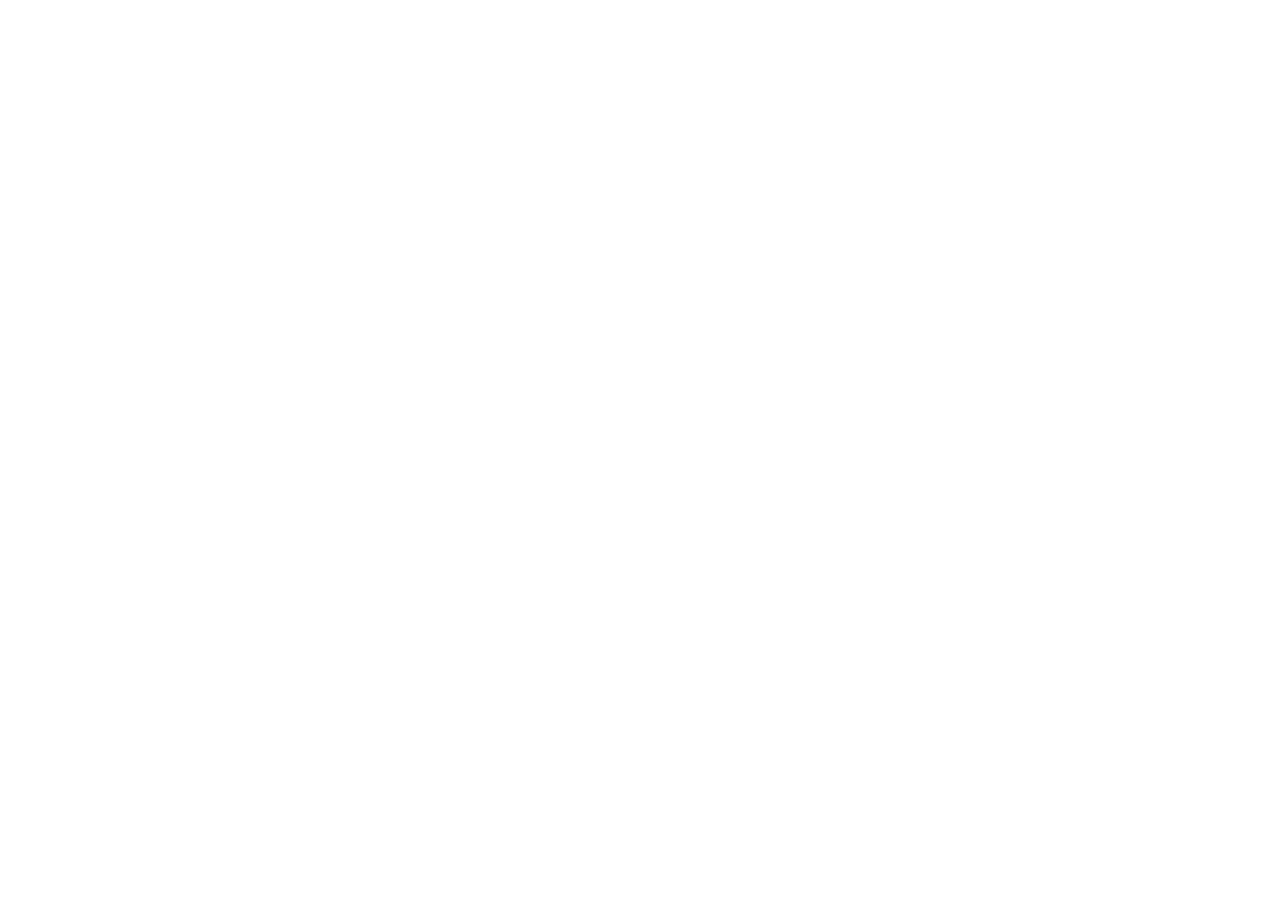
==== index.html @ 122fc6d3 "Project Initialization" ====
<!DOCTYPE html>
<html lang="fr">
<head>
    <meta charset="UTF-8">
    <meta name="viewport" content="width=device-width, initial-scale=1.0">
    <meta http-equiv="X-UA-Compatible" content="ie=edge">
    <link rel="stylesheet" href="./css/styles.css">
    <title>Document</title>
</head>
<body>
    
  

    <!-- JAVASCRIPT -->
    <script src="./js/main.js"></script>
</body>
</html>
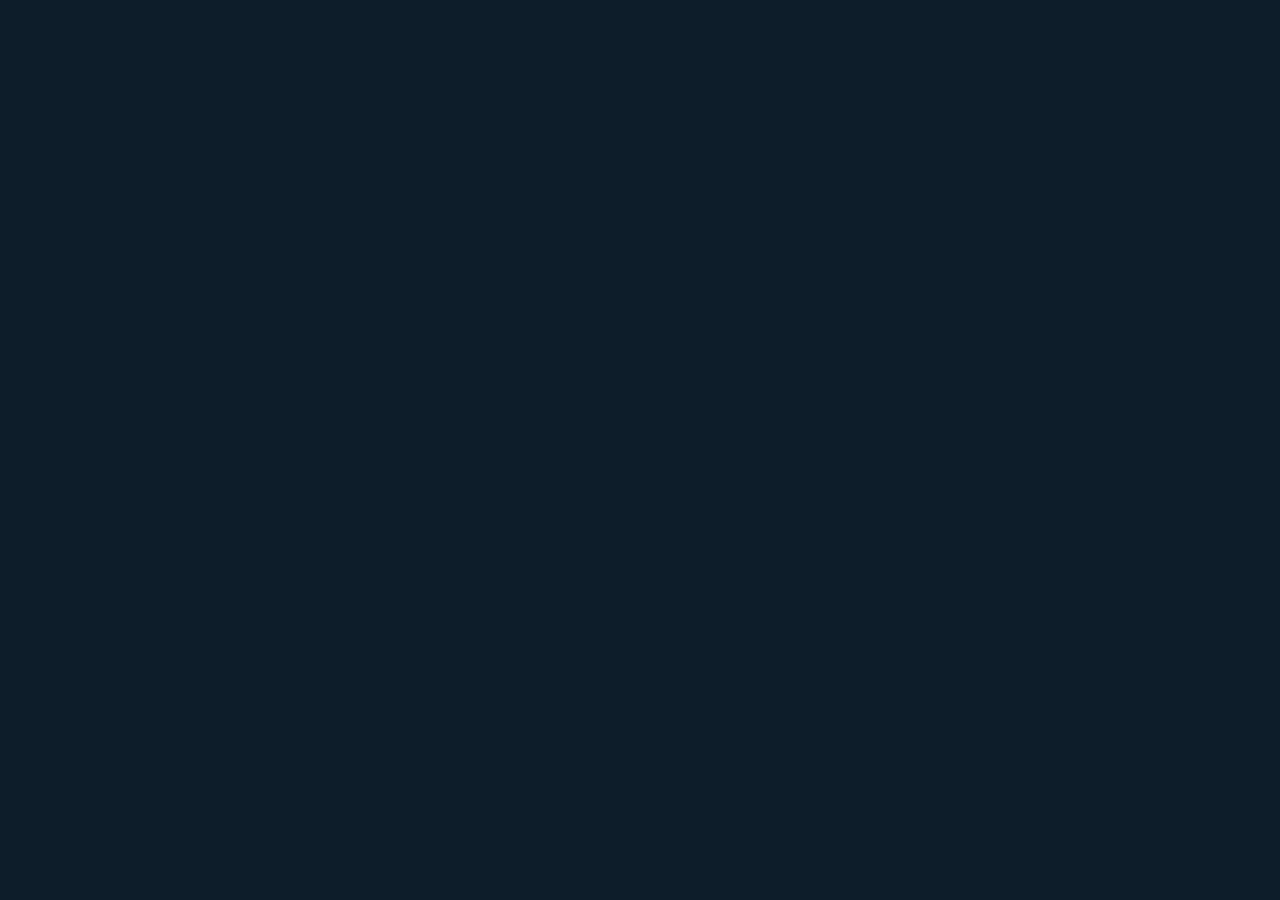
==== commit 089e325c: "Project initialization completed" ====
--- a/index.html
+++ b/index.html
@@ -1,17 +1,34 @@
 <!DOCTYPE html>
 <html lang="fr">
-<head>
-    <meta charset="UTF-8">
-    <meta name="viewport" content="width=device-width, initial-scale=1.0">
-    <meta http-equiv="X-UA-Compatible" content="ie=edge">
-    <link rel="stylesheet" href="./css/styles.css">
-    <title>Document</title>
-</head>
-<body>
-    
-  
+  <head>
+    <meta charset="UTF-8" />
+    <meta name="viewport" content="width=device-width, initial-scale=1.0" />
+    <meta http-equiv="X-UA-Compatible" content="ie=edge" />
 
+    <!-- FAVICON -->
+    <link rel="icon" type="favicon" href="./assets/icons/favicon.ico" />
+
+    <!-- GOOGLE FONTS -->
+    <link rel="preconnect" href="https://fonts.googleapis.com" />
+    <link rel="preconnect" href="https://fonts.gstatic.com" crossorigin />
+    <link
+      href="https://fonts.googleapis.com/css2?family=Orbitron:wght@400..900&display=swap"
+      rel="stylesheet"
+    />
+
+    <link rel="preconnect" href="https://fonts.googleapis.com" />
+    <link rel="preconnect" href="https://fonts.gstatic.com" crossorigin />
+    <link
+      href="https://fonts.googleapis.com/css2?family=Orbitron:wght@400..900&family=Titillium+Web:ital,wght@0,200;0,300;0,400;0,600;0,700;0,900;1,200;1,300;1,400;1,600;1,700&display=swap"
+      rel="stylesheet"
+    />
+    <!-- CSS -->
+    <link rel="stylesheet" href="./css/styles.css" />
+    <title>Laye Yomba IFONO - Développeur Web et Ingenieur Logiciel </title>
+    <meta name="description" content="Portfolio  IFONO DEV Développeur Web et Ingenieur Logiciel">
+  </head>
+  <body>
     <!-- JAVASCRIPT -->
     <script src="./js/main.js"></script>
-</body>
-</html>+  </body>
+</html>
--- a/css/styles.css
+++ b/css/styles.css
@@ -0,0 +1,55 @@
+/* start global */
+:root {
+  --mainBackground: #0d1b2a;
+  --secondaryBackground: #e0e1dd;
+  --textAndBlocks: #415a77;
+  --hoverButtons: #00f6d2;
+}
+
+* {
+  margin: 0;
+  padding: 0;
+  box-sizing: border-box;
+}
+
+html body {
+  background-color: var(--mainBackground);
+  color: var(--textAndBlocks);
+  font-optical-sizing: auto;
+}
+
+h1,
+h2,
+h3,
+h4,
+h5,
+h6 {
+  font-family: "Orbitron", sans-serif;
+  font-weight: 700;
+}
+
+p,
+a, 
+ul,
+strong,
+span,
+li,
+input,
+button,
+textarea,
+div,
+header,
+section,
+footer,
+nav,
+figure,
+figcaption,
+blockquote, 
+cite,
+address
+ {
+    font-family: "Titillium Web", sans-serif;
+    font-weight: 400;
+    font-style: normal;
+}
+/* End global */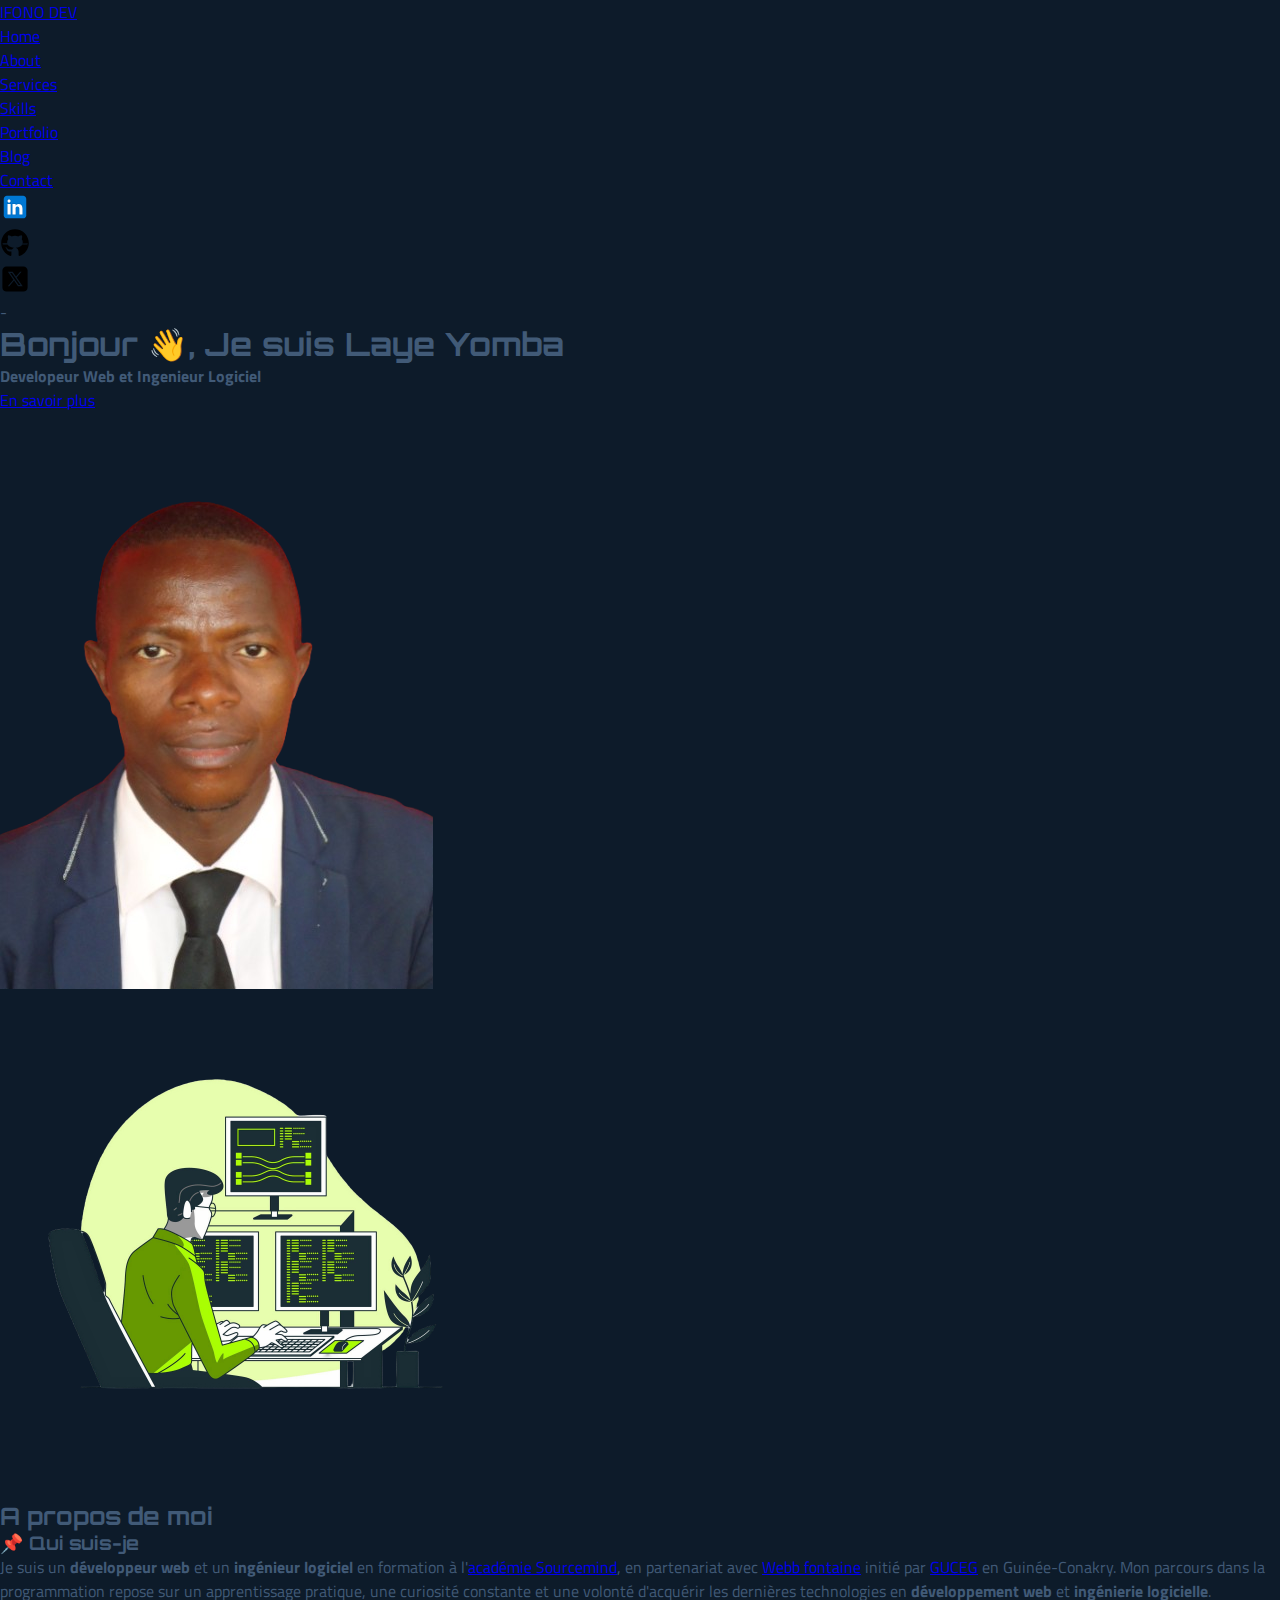
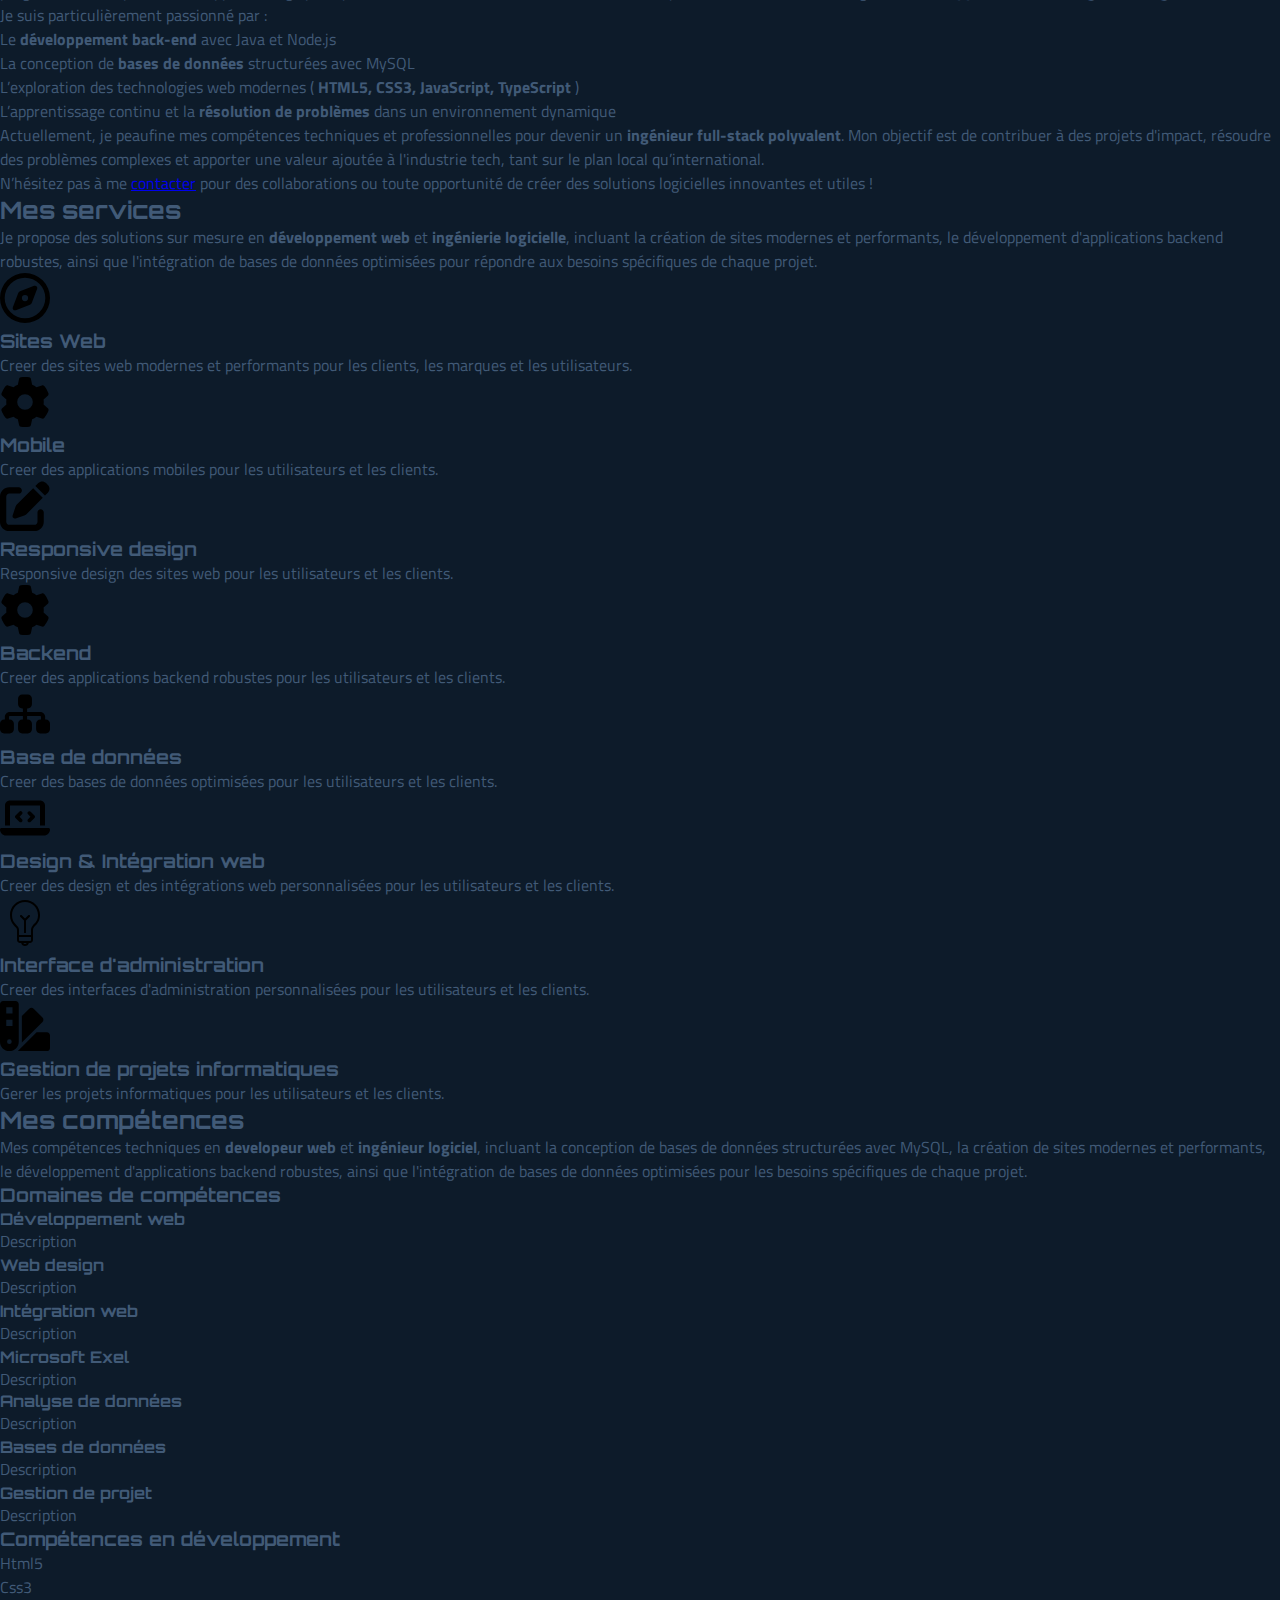
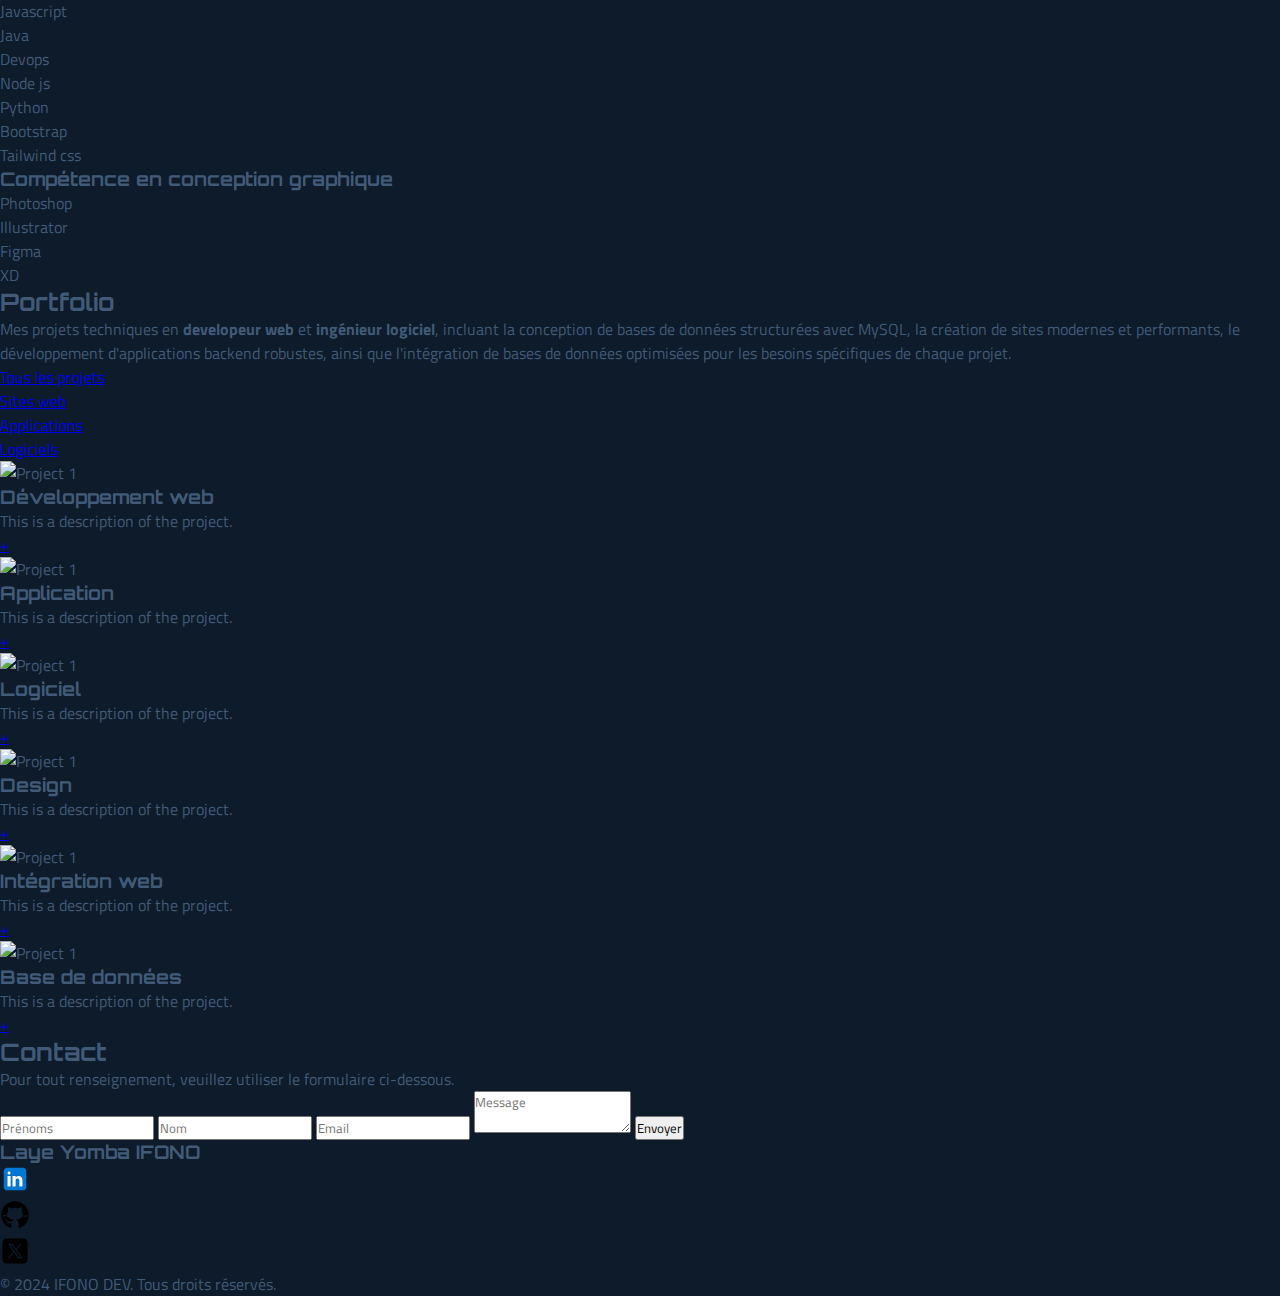
==== commit 52c0e9df: "Structure of the html page" ====
--- a/index.html
+++ b/index.html
@@ -7,7 +7,7 @@
 
     <!-- FAVICON -->
     <link rel="icon" type="favicon" href="./assets/icons/favicon.ico" />
-
+  
     <!-- GOOGLE FONTS -->
     <link rel="preconnect" href="https://fonts.googleapis.com" />
     <link rel="preconnect" href="https://fonts.gstatic.com" crossorigin />
@@ -24,10 +24,676 @@
     />
     <!-- CSS -->
     <link rel="stylesheet" href="./css/styles.css" />
-    <title>Laye Yomba IFONO - Développeur Web et Ingenieur Logiciel </title>
-    <meta name="description" content="Portfolio  IFONO DEV Développeur Web et Ingenieur Logiciel">
+    <title>Laye Yomba IFONO - Développeur Web et Ingenieur Logiciel</title>
+    <meta
+      name="description"
+      content="Portfolio  IFONO DEV Développeur Web et Ingenieur Logiciel"
+    />
   </head>
   <body>
+    <!-- START HEADER -->
+    <header>
+      <div class="container">
+        <div class="logo">
+          <a href="#">IFONO DEV</a>
+        </div>
+        <nav class="navbar">
+          <ul class="menu style-none">
+            <li><a href="#hero">Home</a></li>
+            <li><a href="#about">About</a></li>
+            <li><a href="#services">Services</a></li>
+            <li><a href="#skills">Skills</a></li>
+            <li><a href="#portfolio">Portfolio</a></li>
+            <li><a href="#blog">Blog</a></li>
+            <li><a href="#contact">Contact</a></li>
+          </ul>
+        </nav>
+        <div class="socials">
+          <ul class="menu style-none">
+            <li>
+              <a
+                href="https://www.linkedin.com/in/laye-yomba-ifono-187254173/"
+                target="_blank"
+              >
+                <svg
+                  xmlns="http://www.w3.org/2000/svg"
+                  viewBox="0 0 48 48"
+                  width="30px"
+                  height="30px"
+                >
+                  <path
+                    fill="#0078d4"
+                    d="M42,37c0,2.762-2.238,5-5,5H11c-2.761,0-5-2.238-5-5V11c0-2.762,2.239-5,5-5h26c2.762,0,5,2.238,5,5	V37z"
+                  />
+                  <path
+                    d="M30,37V26.901c0-1.689-0.819-2.698-2.192-2.698c-0.815,0-1.414,0.459-1.779,1.364	c-0.017,0.064-0.041,0.325-0.031,1.114L26,37h-7V18h7v1.061C27.022,18.356,28.275,18,29.738,18c4.547,0,7.261,3.093,7.261,8.274	L37,37H30z M11,37V18h3.457C12.454,18,11,16.528,11,14.499C11,12.472,12.478,11,14.514,11c2.012,0,3.445,1.431,3.486,3.479	C18,16.523,16.521,18,14.485,18H18v19H11z"
+                    opacity=".05"
+                  />
+                  <path
+                    d="M30.5,36.5v-9.599c0-1.973-1.031-3.198-2.692-3.198c-1.295,0-1.935,0.912-2.243,1.677	c-0.082,0.199-0.071,0.989-0.067,1.326L25.5,36.5h-6v-18h6v1.638c0.795-0.823,2.075-1.638,4.238-1.638	c4.233,0,6.761,2.906,6.761,7.774L36.5,36.5H30.5z M11.5,36.5v-18h6v18H11.5z M14.457,17.5c-1.713,0-2.957-1.262-2.957-3.001	c0-1.738,1.268-2.999,3.014-2.999c1.724,0,2.951,1.229,2.986,2.989c0,1.749-1.268,3.011-3.015,3.011H14.457z"
+                    opacity=".07"
+                  />
+                  <path
+                    fill="#fff"
+                    d="M12,19h5v17h-5V19z M14.485,17h-0.028C12.965,17,12,15.888,12,14.499C12,13.08,12.995,12,14.514,12	c1.521,0,2.458,1.08,2.486,2.499C17,15.887,16.035,17,14.485,17z M36,36h-5v-9.099c0-2.198-1.225-3.698-3.192-3.698	c-1.501,0-2.313,1.012-2.707,1.99C24.957,25.543,25,26.511,25,27v9h-5V19h5v2.616C25.721,20.5,26.85,19,29.738,19	c3.578,0,6.261,2.25,6.261,7.274L36,36L36,36z"
+                  />
+                </svg>
+              </a>
+            </li>
+            <li>
+              <a href="https://github.com/LayeYombaIfono" target="_blank">
+                <svg
+                  xmlns="http://www.w3.org/2000/svg"
+                  viewBox="0 0 50 50"
+                  width="30px"
+                  height="30px"
+                >
+                  <path
+                    d="M17.791,46.836C18.502,46.53,19,45.823,19,45v-5.4c0-0.197,0.016-0.402,0.041-0.61C19.027,38.994,19.014,38.997,19,39 c0,0-3,0-3.6,0c-1.5,0-2.8-0.6-3.4-1.8c-0.7-1.3-1-3.5-2.8-4.7C8.9,32.3,9.1,32,9.7,32c0.6,0.1,1.9,0.9,2.7,2c0.9,1.1,1.8,2,3.4,2 c2.487,0,3.82-0.125,4.622-0.555C21.356,34.056,22.649,33,24,33v-0.025c-5.668-0.182-9.289-2.066-10.975-4.975 c-3.665,0.042-6.856,0.405-8.677,0.707c-0.058-0.327-0.108-0.656-0.151-0.987c1.797-0.296,4.843-0.647,8.345-0.714 c-0.112-0.276-0.209-0.559-0.291-0.849c-3.511-0.178-6.541-0.039-8.187,0.097c-0.02-0.332-0.047-0.663-0.051-0.999 c1.649-0.135,4.597-0.27,8.018-0.111c-0.079-0.5-0.13-1.011-0.13-1.543c0-1.7,0.6-3.5,1.7-5c-0.5-1.7-1.2-5.3,0.2-6.6 c2.7,0,4.6,1.3,5.5,2.1C21,13.4,22.9,13,25,13s4,0.4,5.6,1.1c0.9-0.8,2.8-2.1,5.5-2.1c1.5,1.4,0.7,5,0.2,6.6c1.1,1.5,1.7,3.2,1.6,5 c0,0.484-0.045,0.951-0.11,1.409c3.499-0.172,6.527-0.034,8.204,0.102c-0.002,0.337-0.033,0.666-0.051,0.999 c-1.671-0.138-4.775-0.28-8.359-0.089c-0.089,0.336-0.197,0.663-0.325,0.98c3.546,0.046,6.665,0.389,8.548,0.689 c-0.043,0.332-0.093,0.661-0.151,0.987c-1.912-0.306-5.171-0.664-8.879-0.682C35.112,30.873,31.557,32.75,26,32.969V33 c2.6,0,5,3.9,5,6.6V45c0,0.823,0.498,1.53,1.209,1.836C41.37,43.804,48,35.164,48,25C48,12.318,37.683,2,25,2S2,12.318,2,25 C2,35.164,8.63,43.804,17.791,46.836z"
+                  />
+                </svg>
+              </a>
+            </li>
+            <li>
+              <a href="https://twitter.com/IfonoLayeYomba" target="_blank">
+                <svg
+                  xmlns="http://www.w3.org/2000/svg"
+                  viewBox="0 0 50 50"
+                  width="30px"
+                  height="30px"
+                >
+                  <path
+                    d="M 11 4 C 7.134 4 4 7.134 4 11 L 4 39 C 4 42.866 7.134 46 11 46 L 39 46 C 42.866 46 46 42.866 46 39 L 46 11 C 46 7.134 42.866 4 39 4 L 11 4 z M 13.085938 13 L 21.023438 13 L 26.660156 21.009766 L 33.5 13 L 36 13 L 27.789062 22.613281 L 37.914062 37 L 29.978516 37 L 23.4375 27.707031 L 15.5 37 L 13 37 L 22.308594 26.103516 L 13.085938 13 z M 16.914062 15 L 31.021484 35 L 34.085938 35 L 19.978516 15 L 16.914062 15 z"
+                  />
+                </svg>
+              </a>
+            </li>
+          </ul>
+
+          <div class="hamburger">
+            <span class="bar">-</span>
+          </div>
+        </div>
+      </div>
+    </header>
+    <!-- END HEADER -->
+
+    <!-- START MAIN -->
+    <main>
+      <!-- START HERO SECTION -->
+      <section id="hero" class="hero">
+        <div class="container">
+          <div class="grid">
+            <div class="hero-item hero-text">
+              <h1 class="hero-title">Bonjour 👋, Je suis Laye Yomba</h1>
+              <strong>Developeur Web et Ingenieur Logiciel</strong><br />
+              <i data-fa-symbol="truck" class="fa-solid fa-truck fa-fw"></i>
+              <a href="#about" class="hero-btn">En savoir plus</a>
+            </div>
+            <div class="hero-item hero-img">
+              <img
+                src="./assets/images/img-portfolio.png"
+                alt="Picture profile"
+              />
+            </div>
+          </div>
+        </div>
+      </section>
+      <!-- END HERO SECTION -->
+
+      <!-- START ABOUT SECTION -->
+      <section id="about" class="about">
+        <div class="container">
+          <div class="grid">
+            <div class="grid-item">
+              <img
+                src="./assets/images/img-about.png"
+                alt="Image non disponible"
+                width="500"
+                height="500"
+              />
+            </div>
+            <div class="grid-item">
+              <h2 class="about-title">A propos de moi</h2>
+              <h3><strong>📌</strong> Qui suis-je</h3>
+              <p class="about-text">
+                Je suis un <strong>développeur web</strong> et un
+                <strong>ingénieur logiciel</strong> en formation à l'<a
+                  href="#"
+                  target="_blank"
+                  >académie Sourcemind</a
+                >, en partenariat avec
+                <a href="htt" target="_blank">Webb fontaine</a> initié par
+                <a href="https:gui" target="_blank">GUCEG</a> en Guinée-Conakry.
+                Mon parcours dans la programmation repose sur un apprentissage
+                pratique, une curiosité constante et une volonté d'acquérir les
+                dernières technologies en <strong>développement web</strong> et
+                <strong>ingénierie logicielle</strong>.
+              </p>
+              <p>Je suis particulièrement passionné par :</p>
+              <ul class="about-list">
+                <li>
+                  Le <strong>développement back-end</strong> avec Java et
+                  Node.js
+                </li>
+                <li>
+                  La conception de <strong>bases de données</strong> structurées
+                  avec MySQL
+                </li>
+                <li>
+                  L’exploration des technologies web modernes (
+                  <strong>HTML5, CSS3, JavaScript, TypeScript </strong> )
+                </li>
+                <li>
+                  L’apprentissage continu et la
+                  <strong>résolution de problèmes</strong> dans un environnement
+                  dynamique
+                </li>
+              </ul>
+              <p>
+                Actuellement, je peaufine mes compétences techniques et
+                professionnelles pour devenir un <strong>ingénieur full-stack
+                  polyvalent</strong>. Mon objectif est de contribuer à des projets
+                d'impact, résoudre des problèmes complexes et apporter une
+                valeur ajoutée à l'industrie tech, tant sur le plan local
+                qu’international.
+              </p>
+              <p>
+                N’hésitez pas à me <a href="#contact">contacter</a> pour des collaborations ou toute opportunité de créer des solutions logicielles innovantes et utiles !
+              </p>
+            </div>
+          </div>
+        </div>
+      </section>
+      <!-- END ABOUT SECTION -->
+
+      <!-- START SERVICES SECTION -->
+      <section id="services" class="services">
+        <div class="container">
+          <div class="section-header">
+            <h2 class="section-title">Mes services</h2>
+            <p>
+              Je propose des solutions sur mesure en 
+              <strong>développement web</strong> et 
+              <strong>ingénierie logicielle</strong>,
+               incluant la création de sites modernes et performants, 
+               le développement d'applications backend robustes, 
+               ainsi que l'intégration de bases de données optimisées pour 
+               répondre aux besoins spécifiques de chaque projet.
+            </p>
+          </div>
+
+          <div class="grid">
+            <div class="grid-item">
+              <div class="service-card">
+                <div class="service-card-icon">
+                  <img
+                    src="./assets/icons/compass-regular.svg"
+                    alt="Icone de site web"
+                    width="50" height="50" alt="Icone de mobile"/>
+                </div>
+                <div class="service-content">
+                  <h3 class="service-card-title">Sites Web</h3>
+                <p class="service-card-text">
+                  Creer des sites web modernes et performants pour les clients,
+                  les marques et les utilisateurs.
+                </p>
+                </div>
+              </div>
+            </div>
+              <div class="service-card">
+                <div class="service-card-icon">
+                  <img
+                    src="./assets/icons/gear-solid.svg"
+                    alt="Icone de mobile"
+                    width="50" height="50"/>
+                </div>
+               <div class="service-content">
+                <h3 class="service-card-title">Mobile</h3>
+                <p class="service-card-text">
+                  Creer des applications mobiles pour les utilisateurs et les
+                  clients.
+                </p>
+               </div>
+              </div>
+
+              <div class="service-card">
+                <div class="service-card-icon">
+                  <img
+                    src="./assets/icons/pen-to-square-solid.svg"
+                    alt="Icone de mobile"
+                    width="50" height="50"
+                  />
+                </div>
+               <div class="service-content">
+                <h3 class="service-card-title">Responsive design</h3>
+                <p class="service-card-text">
+                  Responsive design des sites web pour les utilisateurs et les clients. 
+                </p>
+               </div>
+              </div>
+
+              <div class="service-card">
+                <div class="service-card-icon">
+                  <img
+                    src="./assets/icons/gear-solid.svg"
+                    alt="Icone de backend"
+                    width="50" height="50"
+                  />
+                </div>
+               <div class="service-content">
+                <h3 class="service-card-title">Backend</h3>
+                <p class="service-card-text">
+                  Creer des applications backend robustes pour les utilisateurs
+                  et les clients.
+                </p>
+               </div>
+              </div>
+
+            <div class="grid-item">
+              <div class="service-card">
+                <div class="service-card-icon">
+                  <img
+                    src="./assets/icons/sitemap-solid.svg"
+                    alt="Icone de base de données"
+                    width="50" height="50"
+                  />
+                </div>
+                <div class="service-content">
+                  <h3 class="service-card-title">Base de données</h3>
+                  <p class="service-card-text">
+                  Creer des bases de données optimisées pour les utilisateurs
+                  et les clients.
+                </p>
+                </div>
+              </div>
+
+              <div class="service-card">
+                <div class="service-card-icon">
+                  <img
+                    src="./assets/icons/laptop-code-solid.svg"
+                    alt="Icone de consulting"
+                    width="50" height="50"
+                  />
+                </div>
+                <div class="section-content">
+                  <h3 class="service-card-title">Design & Intégration web</h3>
+                <p class="service-card-text">
+                  Creer des design et des intégrations web personnalisées pour
+                  les utilisateurs et les clients.
+                </p>
+                </div>
+              </div>
+
+              <div class="service-card">
+                <div class="service-card-icon">
+                  <img
+                    src="./assets/icons/icons8-idea.svg"
+                    alt="Icone de consulting"
+                    width="50" height="50"
+                  />
+                </div>
+                <div class="section-content">
+                  <h3 class="service-card-title">Interface d'administration</h3>
+                <p class="service-card-text">
+                  Creer des interfaces d'administration personnalisées pour
+                  les utilisateurs et les clients.
+                </p>
+                </div>
+              </div>
+
+              <div class="service-card">
+                <div class="service-card-icon">
+                  <img
+                    src="./assets/icons/swatchbook-solid.svg"
+                    alt="Icone de marketing"
+                    width="50" height="50"
+                  />
+                </div>
+               <div class="section-content">
+                <h3 class="service-card-title">Gestion de projets informatiques</h3>
+                <p class="service-card-text">
+                  Gerer les projets informatiques pour les utilisateurs et les clients.
+                </p>
+               </div>
+              </div>
+            </div>
+          </div>
+        </div>
+      </section>
+      <!-- END SERVICES SECTION -->
+
+      <!-- START SKILLS SECTION -->
+      <section id="skills" class="skills">
+        <div class="container">
+          <div class="section-header">
+            <h2 class="section-title">Mes compétences</h2>
+            <p>
+              Mes compétences techniques en 
+              <strong>developeur web</strong> et 
+              <strong>ingénieur logiciel</strong>,
+               incluant la conception de bases de données structurées avec MySQL, 
+               la création de sites modernes et performants, 
+               le développement d'applications backend robustes, 
+               ainsi que l'intégration de bases de données optimisées pour 
+               les besoins spécifiques de chaque projet.
+            </p>
+          </div>
+
+          <div class="grid">
+            <div class="grid-item">
+              <h3>Domaines de compétences</h3>
+              <ul class="style-non">
+                <li>
+                  <h4>Développement web</h4>
+                  <p>Description</p>
+                </li>
+
+                <li>
+                  <h4>Web design</h4>
+                  <p>Description</p>
+                </li>
+                <li>
+                  <h4>Intégration web</h4>
+                  <p>Description</p>
+                </li>
+                <li>
+                  <h4>Microsoft Exel</h4>
+                  <p>Description</p>
+                </li>
+                  <h4>Analyse de données</h4>
+                  <p>Description</p>
+                </li>
+                <li>
+                  <h4>Bases de données</h4>
+                  <p>Description</p>
+                </li>
+                <li>
+                  <h4>Gestion de projet</h4>
+                  <p>Description</p>
+                </li>
+              </ul>
+            </div>
+            <div class="grid-item">
+              <h3>Compétences en développement</h3>
+              <div class="progress-bar">
+                <div class="bar">Html5</div>
+              </div>
+              <div class="progress-bar">
+                <div class="bar">Css3</div>
+              </div>
+              <div class="progress-bar">
+                <div class="bar">Javascript</div>
+              </div>
+              <div class="progress-bar">
+                <div class="bar">Java</div>
+              </div>
+              <div class="progress-bar">
+                <div class="bar">Devops</div>
+              </div>
+              <div class="progress-bar">
+                <div class="bar">Node js</div>
+              </div>
+              <div class="progress-bar">
+                <div class="bar">Python</div>
+              </div>
+              <div class="progress-bar">
+                <div class="bar">Bootstrap</div>
+              </div>
+              <div class="progress-bar">
+                <div class="bar">Tailwind css</div>
+              </div>
+          
+              <h3>Compétence en conception graphique</h3>
+              <div class="progress-bar">
+                <div class="bar">Photoshop</div>
+              </div>
+              <div class="progress-bar">
+                <div class="bar">Illustrator</div>
+              </div>
+              <div class="progress-bar">
+                <div class="bar">Figma</div>
+              </div>
+              <div class="progress-bar">
+                <div class="bar">XD</div>
+              </div>
+            </div>
+          </div>
+        </div>
+      </section>
+      <!-- END SKILLS SECTION -->
+
+      <!-- START PORTFOLIO SECTION  -->
+       <section id="portfolio" class="portfolio">
+        <div class="container">
+          <div class="section-header">
+            <h2 class="section-title">Portfolio</h2>
+            <p>
+              Mes projets techniques en 
+              <strong>developeur web</strong> et 
+              <strong>ingénieur logiciel</strong>,
+               incluant la conception de bases de données structurées avec MySQL, 
+               la création de sites modernes et performants, 
+               le développement d'applications backend robustes, 
+               ainsi que l'intégration de bases de données optimisées pour 
+               les besoins spécifiques de chaque projet.
+            </p>
+          </div>
+          <ul class="grid portfolio-filters style-none">
+            <li class="grid-item">
+              <a href="#">Tous les projets</a>
+            </li>
+            <li class="grid-item">
+              <a href="#">Sites web</a>
+            </li>
+            <li class="grid-item">
+              <a href="#">Applications</a>
+            </li>
+            <li class="grid-item">
+              <a href="#">Logiciels</a>
+            </li>
+          </ul>
+          <div class="grid">
+            <div class="grid-item">
+              <div class="card">
+                <img src="https://picsum.photos/600/400?random=1" alt="Project 1" />
+                <div class="card-content">
+                  <h3 class="card-inner">Développement web</h3>
+                  <p class="card-title">
+                    This is a description of the project. 
+                  </p>
+                </div>
+                <div class="card-overlay">
+                  <a href="#">+</a>
+                </div>
+              </div>
+            </div>
+            <div class="grid-item">
+              <div class="card">
+                <img src="https://picsum.photos/600/400?random=2" alt="Project 1" />
+                <div class="card-content">
+                  <h3 class="card-inner">Application</h3>
+                  <p class="card-title">
+                    This is a description of the project. 
+                  </p>
+                </div>
+                <div class="card-overlay">
+                  <a href="#">+</a>
+                </div>
+              </div>
+            </div>
+            <div class="grid-item">
+              <div class="card">
+                <img src="https://picsum.photos/600/400?random=3" alt="Project 1" />
+                <div class="card-content">
+                  <h3 class="card-inner">Logiciel</h3>
+                  <p class="card-title">
+                    This is a description of the project. 
+                  </p>
+                </div>
+                <div class="card-overlay">
+                  <a href="#">+</a>
+                </div>
+              </div>
+            </div>
+            <div class="grid-item">
+              <div class="card">
+                <img src="https://picsum.photos/600/400?random=4" alt="Project 1" />
+                <div class="card-content">
+                  <h3 class="card-inner">Design</h3>
+                  <p class="card-title">
+                    This is a description of the project. 
+                  </p>
+                </div>
+                <div class="card-overlay">
+                  <a href="#">+</a>
+                </div>
+              </div>
+            </div>
+            <div class="grid-item">
+              <div class="card">
+                <img src="https://picsum.photos/600/400?random=5" alt="Project 1" />
+                <div class="card-content">
+                  <h3 class="card-inner">Intégration web</h3>
+                  <p class="card-title">
+                    This is a description of the project. 
+                  </p>
+                </div>
+                <div class="card-overlay">
+                  <a href="#">+</a>
+                </div>
+              </div>
+            </div>
+            <div class="grid-item">
+              <div class="card">
+                <img src="https://picsum.photos/600/400?random=6" alt="Project 1" />
+                <div class="card-content">
+                  <h3 class="card-inner">Base de données</h3>
+                  <p class="card-title">
+                    This is a description of the project. 
+                  </p>
+                </div>
+                <div class="card-overlay">
+                  <a href="#">+</a>
+                </div>
+              </div>
+            </div>
+          </div>
+        </div>
+       </section>
+      <!-- END PORTFOLIO SECTION  -->
+
+      <!-- START CONTACT SECTION  -->
+      <section id="contact" class="contact">
+        <div class="container">
+          <div class="section-header">
+            <h2 class="section-title">Contact</h2>
+            <p>
+              Pour tout renseignement, veuillez utiliser le formulaire ci-dessous.
+            </p>
+          </div>
+          <div class="form">
+            <form action="java" class="form">
+
+              <label for="firstname">
+                <input type="text" id="firtname" name="firtname" placeholder="Prénoms" required/>
+              </label>
+              
+              <label for="lastname">
+                <input type="text" id="lastname" name="lastname" placeholder="Nom" required/>
+              </label>
+              
+              <label for="email">
+                <input type="email" id="email" name="email" placeholder="Email" required/>
+              </label>
+              <textarea placeholder="Message"></textarea>
+              <input type="submit" value="Envoyer">
+            </form>
+          </div>
+        </div>
+      </section>
+      <!-- END CONTACT SECTION  -->   
+    </main>
+
+    <!-- START FOOTER  -->
+    <footer>
+      <div class="container">
+        <div class="grid">
+          <div class="grid-item">
+            <h3>Laye Yomba IFONO</h3>
+          </div>
+          <div class="grid-item">
+            <div class="socials">
+              <ul class="menu style-none">
+                <li>
+                  <a
+                    href="https://www.linkedin.com/in/laye-yomba-ifono-187254173/"
+                    target="_blank"
+                  >
+                    <svg
+                      xmlns="http://www.w3.org/2000/svg"
+                      viewBox="0 0 48 48"
+                      width="30px"
+                      height="30px"
+                    >
+                      <path
+                        fill="#0078d4"
+                        d="M42,37c0,2.762-2.238,5-5,5H11c-2.761,0-5-2.238-5-5V11c0-2.762,2.239-5,5-5h26c2.762,0,5,2.238,5,5	V37z"
+                      />
+                      <path
+                        d="M30,37V26.901c0-1.689-0.819-2.698-2.192-2.698c-0.815,0-1.414,0.459-1.779,1.364	c-0.017,0.064-0.041,0.325-0.031,1.114L26,37h-7V18h7v1.061C27.022,18.356,28.275,18,29.738,18c4.547,0,7.261,3.093,7.261,8.274	L37,37H30z M11,37V18h3.457C12.454,18,11,16.528,11,14.499C11,12.472,12.478,11,14.514,11c2.012,0,3.445,1.431,3.486,3.479	C18,16.523,16.521,18,14.485,18H18v19H11z"
+                        opacity=".05"
+                      />
+                      <path
+                        d="M30.5,36.5v-9.599c0-1.973-1.031-3.198-2.692-3.198c-1.295,0-1.935,0.912-2.243,1.677	c-0.082,0.199-0.071,0.989-0.067,1.326L25.5,36.5h-6v-18h6v1.638c0.795-0.823,2.075-1.638,4.238-1.638	c4.233,0,6.761,2.906,6.761,7.774L36.5,36.5H30.5z M11.5,36.5v-18h6v18H11.5z M14.457,17.5c-1.713,0-2.957-1.262-2.957-3.001	c0-1.738,1.268-2.999,3.014-2.999c1.724,0,2.951,1.229,2.986,2.989c0,1.749-1.268,3.011-3.015,3.011H14.457z"
+                        opacity=".07"
+                      />
+                      <path
+                        fill="#fff"
+                        d="M12,19h5v17h-5V19z M14.485,17h-0.028C12.965,17,12,15.888,12,14.499C12,13.08,12.995,12,14.514,12	c1.521,0,2.458,1.08,2.486,2.499C17,15.887,16.035,17,14.485,17z M36,36h-5v-9.099c0-2.198-1.225-3.698-3.192-3.698	c-1.501,0-2.313,1.012-2.707,1.99C24.957,25.543,25,26.511,25,27v9h-5V19h5v2.616C25.721,20.5,26.85,19,29.738,19	c3.578,0,6.261,2.25,6.261,7.274L36,36L36,36z"
+                      />
+                    </svg>
+                  </a>
+                </li>
+                <li>
+                  <a href="https://github.com/LayeYombaIfono" target="_blank">
+                    <svg
+                      xmlns="http://www.w3.org/2000/svg"
+                      viewBox="0 0 50 50"
+                      width="30px"
+                      height="30px"
+                    >
+                      <path
+                        d="M17.791,46.836C18.502,46.53,19,45.823,19,45v-5.4c0-0.197,0.016-0.402,0.041-0.61C19.027,38.994,19.014,38.997,19,39 c0,0-3,0-3.6,0c-1.5,0-2.8-0.6-3.4-1.8c-0.7-1.3-1-3.5-2.8-4.7C8.9,32.3,9.1,32,9.7,32c0.6,0.1,1.9,0.9,2.7,2c0.9,1.1,1.8,2,3.4,2 c2.487,0,3.82-0.125,4.622-0.555C21.356,34.056,22.649,33,24,33v-0.025c-5.668-0.182-9.289-2.066-10.975-4.975 c-3.665,0.042-6.856,0.405-8.677,0.707c-0.058-0.327-0.108-0.656-0.151-0.987c1.797-0.296,4.843-0.647,8.345-0.714 c-0.112-0.276-0.209-0.559-0.291-0.849c-3.511-0.178-6.541-0.039-8.187,0.097c-0.02-0.332-0.047-0.663-0.051-0.999 c1.649-0.135,4.597-0.27,8.018-0.111c-0.079-0.5-0.13-1.011-0.13-1.543c0-1.7,0.6-3.5,1.7-5c-0.5-1.7-1.2-5.3,0.2-6.6 c2.7,0,4.6,1.3,5.5,2.1C21,13.4,22.9,13,25,13s4,0.4,5.6,1.1c0.9-0.8,2.8-2.1,5.5-2.1c1.5,1.4,0.7,5,0.2,6.6c1.1,1.5,1.7,3.2,1.6,5 c0,0.484-0.045,0.951-0.11,1.409c3.499-0.172,6.527-0.034,8.204,0.102c-0.002,0.337-0.033,0.666-0.051,0.999 c-1.671-0.138-4.775-0.28-8.359-0.089c-0.089,0.336-0.197,0.663-0.325,0.98c3.546,0.046,6.665,0.389,8.548,0.689 c-0.043,0.332-0.093,0.661-0.151,0.987c-1.912-0.306-5.171-0.664-8.879-0.682C35.112,30.873,31.557,32.75,26,32.969V33 c2.6,0,5,3.9,5,6.6V45c0,0.823,0.498,1.53,1.209,1.836C41.37,43.804,48,35.164,48,25C48,12.318,37.683,2,25,2S2,12.318,2,25 C2,35.164,8.63,43.804,17.791,46.836z"
+                      />
+                    </svg>
+                  </a>
+                </li>
+                <li>
+                  <a href="https://twitter.com/IfonoLayeYomba" target="_blank">
+                    <svg
+                      xmlns="http://www.w3.org/2000/svg"
+                      viewBox="0 0 50 50"
+                      width="30px"
+                      height="30px"
+                    >
+                      <path
+                        d="M 11 4 C 7.134 4 4 7.134 4 11 L 4 39 C 4 42.866 7.134 46 11 46 L 39 46 C 42.866 46 46 42.866 46 39 L 46 11 C 46 7.134 42.866 4 39 4 L 11 4 z M 13.085938 13 L 21.023438 13 L 26.660156 21.009766 L 33.5 13 L 36 13 L 27.789062 22.613281 L 37.914062 37 L 29.978516 37 L 23.4375 27.707031 L 15.5 37 L 13 37 L 22.308594 26.103516 L 13.085938 13 z M 16.914062 15 L 31.021484 35 L 34.085938 35 L 19.978516 15 L 16.914062 15 z"
+                      />
+                    </svg>
+                  </a>
+                </li>
+              </ul>
+            </div>
+          </div>
+          <div class="grid-item">
+            <p>&copy; 2024 IFONO DEV. Tous droits réservés.</p>
+          </div>
+        </div>
+      </div>
+    </footer>
+    <!-- END FOOTER  -->
+
     <!-- JAVASCRIPT -->
     <script src="./js/main.js"></script>
   </body>
--- a/css/styles.css
+++ b/css/styles.css
@@ -31,7 +31,6 @@
 p,
 a, 
 ul,
-strong,
 span,
 li,
 input,
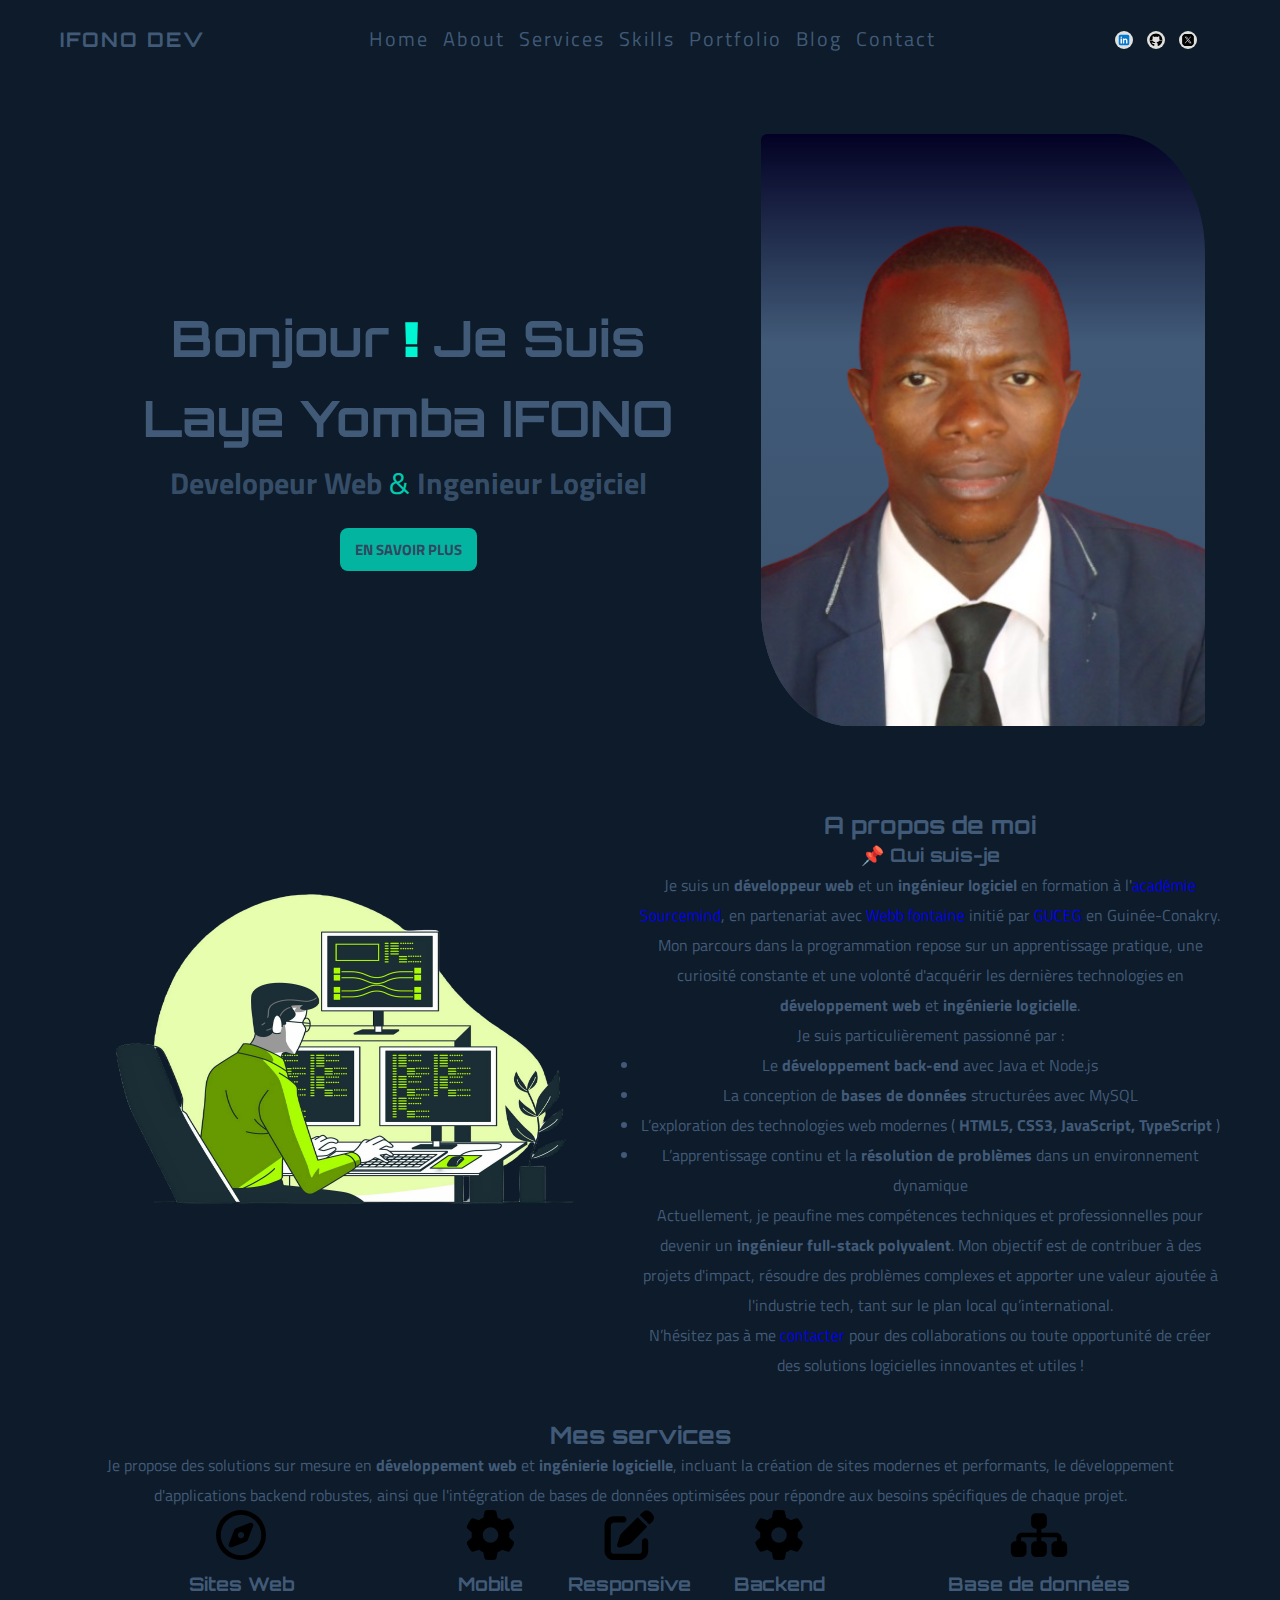
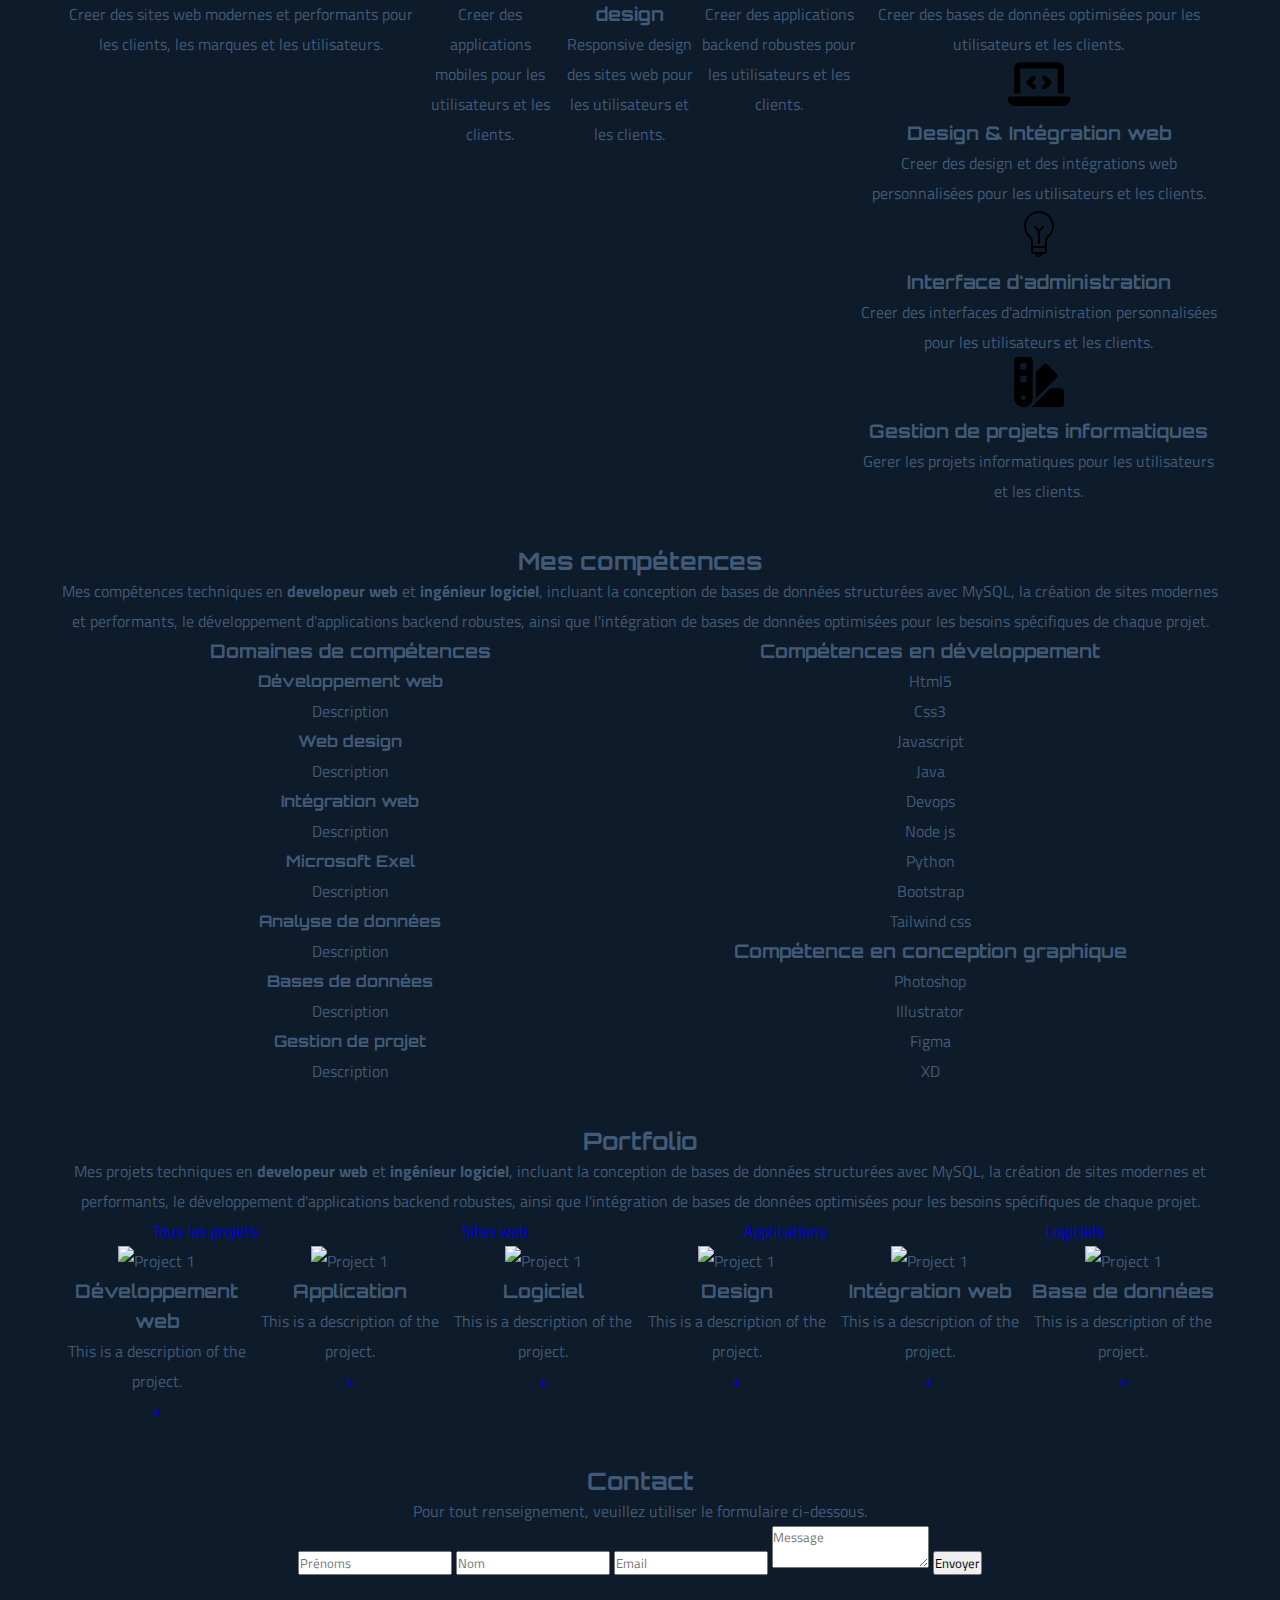
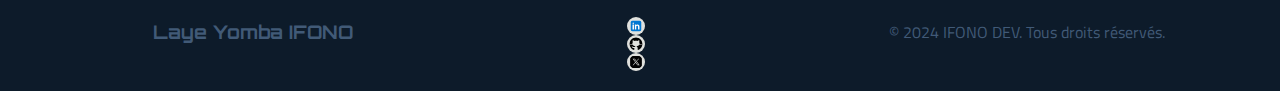
==== commit af7c061f: "Mise en forme du header et la section hero" ====
--- a/index.html
+++ b/index.html
@@ -24,21 +24,22 @@
     />
     <!-- CSS -->
     <link rel="stylesheet" href="./css/styles.css" />
+    <link rel="stylesheet" href="./css/media.css">
     <title>Laye Yomba IFONO - Développeur Web et Ingenieur Logiciel</title>
     <meta
       name="description"
       content="Portfolio  IFONO DEV Développeur Web et Ingenieur Logiciel"
     />
   </head>
-  <body>
+  <body id="body">
     <!-- START HEADER -->
-    <header>
-      <div class="container">
+    <header class="header" id="header">
+      <div class="container d-flex">
         <div class="logo">
           <a href="#">IFONO DEV</a>
         </div>
         <nav class="navbar">
-          <ul class="menu style-none">
+          <ul class="menu list-unstyled">
             <li><a href="#hero">Home</a></li>
             <li><a href="#about">About</a></li>
             <li><a href="#services">Services</a></li>
@@ -49,8 +50,8 @@
           </ul>
         </nav>
         <div class="socials">
-          <ul class="menu style-none">
-            <li>
+          <ul class="menu list-unstyled">
+            <li class="social">
               <a
                 href="https://www.linkedin.com/in/laye-yomba-ifono-187254173/"
                 target="_blank"
@@ -58,8 +59,7 @@
                 <svg
                   xmlns="http://www.w3.org/2000/svg"
                   viewBox="0 0 48 48"
-                  width="30px"
-                  height="30px"
+                  
                 >
                   <path
                     fill="#0078d4"
@@ -80,13 +80,11 @@
                 </svg>
               </a>
             </li>
-            <li>
+            <li class="social">
               <a href="https://github.com/LayeYombaIfono" target="_blank">
                 <svg
                   xmlns="http://www.w3.org/2000/svg"
                   viewBox="0 0 50 50"
-                  width="30px"
-                  height="30px"
                 >
                   <path
                     d="M17.791,46.836C18.502,46.53,19,45.823,19,45v-5.4c0-0.197,0.016-0.402,0.041-0.61C19.027,38.994,19.014,38.997,19,39 c0,0-3,0-3.6,0c-1.5,0-2.8-0.6-3.4-1.8c-0.7-1.3-1-3.5-2.8-4.7C8.9,32.3,9.1,32,9.7,32c0.6,0.1,1.9,0.9,2.7,2c0.9,1.1,1.8,2,3.4,2 c2.487,0,3.82-0.125,4.622-0.555C21.356,34.056,22.649,33,24,33v-0.025c-5.668-0.182-9.289-2.066-10.975-4.975 c-3.665,0.042-6.856,0.405-8.677,0.707c-0.058-0.327-0.108-0.656-0.151-0.987c1.797-0.296,4.843-0.647,8.345-0.714 c-0.112-0.276-0.209-0.559-0.291-0.849c-3.511-0.178-6.541-0.039-8.187,0.097c-0.02-0.332-0.047-0.663-0.051-0.999 c1.649-0.135,4.597-0.27,8.018-0.111c-0.079-0.5-0.13-1.011-0.13-1.543c0-1.7,0.6-3.5,1.7-5c-0.5-1.7-1.2-5.3,0.2-6.6 c2.7,0,4.6,1.3,5.5,2.1C21,13.4,22.9,13,25,13s4,0.4,5.6,1.1c0.9-0.8,2.8-2.1,5.5-2.1c1.5,1.4,0.7,5,0.2,6.6c1.1,1.5,1.7,3.2,1.6,5 c0,0.484-0.045,0.951-0.11,1.409c3.499-0.172,6.527-0.034,8.204,0.102c-0.002,0.337-0.033,0.666-0.051,0.999 c-1.671-0.138-4.775-0.28-8.359-0.089c-0.089,0.336-0.197,0.663-0.325,0.98c3.546,0.046,6.665,0.389,8.548,0.689 c-0.043,0.332-0.093,0.661-0.151,0.987c-1.912-0.306-5.171-0.664-8.879-0.682C35.112,30.873,31.557,32.75,26,32.969V33 c2.6,0,5,3.9,5,6.6V45c0,0.823,0.498,1.53,1.209,1.836C41.37,43.804,48,35.164,48,25C48,12.318,37.683,2,25,2S2,12.318,2,25 C2,35.164,8.63,43.804,17.791,46.836z"
@@ -94,13 +92,11 @@
                 </svg>
               </a>
             </li>
-            <li>
+            <li class="social">
               <a href="https://twitter.com/IfonoLayeYomba" target="_blank">
                 <svg
                   xmlns="http://www.w3.org/2000/svg"
                   viewBox="0 0 50 50"
-                  width="30px"
-                  height="30px"
                 >
                   <path
                     d="M 11 4 C 7.134 4 4 7.134 4 11 L 4 39 C 4 42.866 7.134 46 11 46 L 39 46 C 42.866 46 46 42.866 46 39 L 46 11 C 46 7.134 42.866 4 39 4 L 11 4 z M 13.085938 13 L 21.023438 13 L 26.660156 21.009766 L 33.5 13 L 36 13 L 27.789062 22.613281 L 37.914062 37 L 29.978516 37 L 23.4375 27.707031 L 15.5 37 L 13 37 L 22.308594 26.103516 L 13.085938 13 z M 16.914062 15 L 31.021484 35 L 34.085938 35 L 19.978516 15 L 16.914062 15 z"
@@ -109,9 +105,10 @@
               </a>
             </li>
           </ul>
-
-          <div class="hamburger">
-            <span class="bar">-</span>
+          <div class="berger">
+            <span class="bar"></span>
+            <span class="bar"></span>
+            <span class="bar"></span>
           </div>
         </div>
       </div>
@@ -119,16 +116,15 @@
     <!-- END HEADER -->
 
     <!-- START MAIN -->
-    <main>
+
       <!-- START HERO SECTION -->
       <section id="hero" class="hero">
         <div class="container">
           <div class="grid">
             <div class="hero-item hero-text">
-              <h1 class="hero-title">Bonjour 👋, Je suis Laye Yomba</h1>
-              <strong>Developeur Web et Ingenieur Logiciel</strong><br />
-              <i data-fa-symbol="truck" class="fa-solid fa-truck fa-fw"></i>
-              <a href="#about" class="hero-btn">En savoir plus</a>
+              <h1 class="hero-title">Bonjour <span>!</span> Je suis <br>Laye Yomba IFONO</h1>
+              <strong>Developeur Web <span>&</span> Ingenieur Logiciel</strong><br />
+              <button type="button" class="hero-btn">En savoir plus</button>
             </div>
             <div class="hero-item hero-img">
               <img
@@ -383,7 +379,7 @@
           <div class="grid">
             <div class="grid-item">
               <h3>Domaines de compétences</h3>
-              <ul class="style-non">
+              <ul class="list-unstyled">
                 <li>
                   <h4>Développement web</h4>
                   <p>Description</p>
@@ -479,7 +475,7 @@
                les besoins spécifiques de chaque projet.
             </p>
           </div>
-          <ul class="grid portfolio-filters style-none">
+          <ul class="grid portfolio-filters list-unstyled">
             <li class="grid-item">
               <a href="#">Tous les projets</a>
             </li>
@@ -613,7 +609,7 @@
         </div>
       </section>
       <!-- END CONTACT SECTION  -->   
-    </main>
+ 
 
     <!-- START FOOTER  -->
     <footer>
@@ -624,8 +620,8 @@
           </div>
           <div class="grid-item">
             <div class="socials">
-              <ul class="menu style-none">
-                <li>
+              <ul class="menu list-unstyled">
+                <li class="social">
                   <a
                     href="https://www.linkedin.com/in/laye-yomba-ifono-187254173/"
                     target="_blank"
@@ -633,8 +629,6 @@
                     <svg
                       xmlns="http://www.w3.org/2000/svg"
                       viewBox="0 0 48 48"
-                      width="30px"
-                      height="30px"
                     >
                       <path
                         fill="#0078d4"
@@ -655,13 +649,11 @@
                     </svg>
                   </a>
                 </li>
-                <li>
+                <li class="social">
                   <a href="https://github.com/LayeYombaIfono" target="_blank">
                     <svg
                       xmlns="http://www.w3.org/2000/svg"
                       viewBox="0 0 50 50"
-                      width="30px"
-                      height="30px"
                     >
                       <path
                         d="M17.791,46.836C18.502,46.53,19,45.823,19,45v-5.4c0-0.197,0.016-0.402,0.041-0.61C19.027,38.994,19.014,38.997,19,39 c0,0-3,0-3.6,0c-1.5,0-2.8-0.6-3.4-1.8c-0.7-1.3-1-3.5-2.8-4.7C8.9,32.3,9.1,32,9.7,32c0.6,0.1,1.9,0.9,2.7,2c0.9,1.1,1.8,2,3.4,2 c2.487,0,3.82-0.125,4.622-0.555C21.356,34.056,22.649,33,24,33v-0.025c-5.668-0.182-9.289-2.066-10.975-4.975 c-3.665,0.042-6.856,0.405-8.677,0.707c-0.058-0.327-0.108-0.656-0.151-0.987c1.797-0.296,4.843-0.647,8.345-0.714 c-0.112-0.276-0.209-0.559-0.291-0.849c-3.511-0.178-6.541-0.039-8.187,0.097c-0.02-0.332-0.047-0.663-0.051-0.999 c1.649-0.135,4.597-0.27,8.018-0.111c-0.079-0.5-0.13-1.011-0.13-1.543c0-1.7,0.6-3.5,1.7-5c-0.5-1.7-1.2-5.3,0.2-6.6 c2.7,0,4.6,1.3,5.5,2.1C21,13.4,22.9,13,25,13s4,0.4,5.6,1.1c0.9-0.8,2.8-2.1,5.5-2.1c1.5,1.4,0.7,5,0.2,6.6c1.1,1.5,1.7,3.2,1.6,5 c0,0.484-0.045,0.951-0.11,1.409c3.499-0.172,6.527-0.034,8.204,0.102c-0.002,0.337-0.033,0.666-0.051,0.999 c-1.671-0.138-4.775-0.28-8.359-0.089c-0.089,0.336-0.197,0.663-0.325,0.98c3.546,0.046,6.665,0.389,8.548,0.689 c-0.043,0.332-0.093,0.661-0.151,0.987c-1.912-0.306-5.171-0.664-8.879-0.682C35.112,30.873,31.557,32.75,26,32.969V33 c2.6,0,5,3.9,5,6.6V45c0,0.823,0.498,1.53,1.209,1.836C41.37,43.804,48,35.164,48,25C48,12.318,37.683,2,25,2S2,12.318,2,25 C2,35.164,8.63,43.804,17.791,46.836z"
@@ -669,13 +661,11 @@
                     </svg>
                   </a>
                 </li>
-                <li>
+                <li class="social">
                   <a href="https://twitter.com/IfonoLayeYomba" target="_blank">
                     <svg
                       xmlns="http://www.w3.org/2000/svg"
                       viewBox="0 0 50 50"
-                      width="30px"
-                      height="30px"
                     >
                       <path
                         d="M 11 4 C 7.134 4 4 7.134 4 11 L 4 39 C 4 42.866 7.134 46 11 46 L 39 46 C 42.866 46 46 42.866 46 39 L 46 11 C 46 7.134 42.866 4 39 4 L 11 4 z M 13.085938 13 L 21.023438 13 L 26.660156 21.009766 L 33.5 13 L 36 13 L 27.789062 22.613281 L 37.914062 37 L 29.978516 37 L 23.4375 27.707031 L 15.5 37 L 13 37 L 22.308594 26.103516 L 13.085938 13 z M 16.914062 15 L 31.021484 35 L 34.085938 35 L 19.978516 15 L 16.914062 15 z"
--- a/css/styles.css
+++ b/css/styles.css
@@ -1,3 +1,5 @@
+/* @import url("media.css"); */
+
 /* start global */
 :root {
   --mainBackground: #0d1b2a;
@@ -10,6 +12,16 @@
   margin: 0;
   padding: 0;
   box-sizing: border-box;
+}
+
+html {
+  font-size: 62.5%;
+  line-height: 3rem;
+}
+
+body {
+  font-size: 1.6rem;
+  text-align: center;
 }
 
 html body {
@@ -28,8 +40,17 @@
   font-weight: 700;
 }
 
+a {
+  text-decoration: none;
+}
+
+svg {
+  width: 18px;
+  height: 18px;
+}
+
 p,
-a, 
+a,
 ul,
 span,
 li,
@@ -43,12 +64,220 @@
 nav,
 figure,
 figcaption,
-blockquote, 
+blockquote,
 cite,
-address
- {
-    font-family: "Titillium Web", sans-serif;
-    font-weight: 400;
-    font-style: normal;
-}
-/* End global */+address {
+  font-family: "Titillium Web", sans-serif;
+  font-weight: 400;
+  font-style: normal;
+}
+/* End global */
+
+/* Start Style header */
+#header {
+  position: sticky;
+  top: 0;
+  z-index: 999;
+  background-color: #fff;
+  padding: 0.4rem 0;
+  width: 100%;
+}
+
+#header .logo a {
+  font-size: 1.5rem;
+  font-weight: 700;
+  color: var(--textAndBlocks);
+  text-decoration: none;
+  text-transform: uppercase;
+  display: block;
+  font-family: "Orbitron", sans-serif;
+  letter-spacing: 2px;
+  transition: all 0.3s ease-in-out;
+}
+
+#header .logo a:hover {
+  color: var(--mainBackground);
+}
+
+#header .menu {
+  display: flex;
+  align-items: center;
+  justify-content: center;
+  margin-right: 8px;
+}
+
+.menu li {
+  padding: 0 0.5rem;
+}
+
+.menu li a {
+  text-decoration: none;
+  color: var(--textAndBlocks);
+  font-size: 1.5rem;
+  letter-spacing: 2px;
+  text-transform: capitalize;
+  transition: all 0.3s ease-in-out;
+}
+
+.menu li a:hover {
+  color: var(--mainBackground);
+  border-bottom: 1px solid var(--textAndBlocks);
+}
+
+.navbar {
+  display: none;
+}
+
+.social a:hover {
+  border-bottom: none !important;
+}
+
+.socials {
+  display: flex;
+  align-items: center;
+  justify-content: center;
+  padding-right: 8px;
+}
+
+/* Style berger */
+#header .berger {
+  /* background-color: var(--mainBackground); */
+  padding-right: 5px;
+  width: 35px;
+  height: 30px;
+  border: none;
+  cursor: pointer;
+}
+
+.berger .bar {
+  margin: 5px;
+  display: block;
+  width: 100%;
+  height: 3px;
+  background-color: var(--mainBackground);
+}
+
+/* .berger .bar::after, .berger .bar::before{
+  display: block;
+  content: "";
+  width: 22px;
+  height: 3px;
+  background-color: var(--mainBackground);
+  position: absolute;
+  
+}
+
+.berger .bar::before{
+  top: 0!important;
+}
+
+.berger .bar::after{
+  bottom: 0!important;
+} */
+
+/* End Style header */
+
+/* Start Style section */
+
+.list-unstyled {
+  list-style: none;
+  margin: 0;
+  padding: 0;
+}
+
+img {
+  width: 100%;
+  margin: 0 auto;
+}
+.container {
+  padding: 1rem 2rem;
+}
+
+.d-flex {
+  display: flex;
+  justify-content: space-between;
+  align-items: center;
+}
+
+.grid {
+  display: flex;
+  /* flex-wrap: wrap; */
+}
+
+.grid-item {
+  width: 100%;
+}
+
+/* Section hero */
+.hero .grid {
+  /* background-color: #0d1b2a; */
+  display: flex;
+  align-items: center;
+  flex-direction: column-reverse;
+  justify-content: center;
+  margin: 0 auto;
+}
+
+.hero-img {
+  width: 100%;
+  margin-bottom: 20px;
+}
+
+.hero-img img {
+  width: 100%;
+  height: 450px;
+  padding: 0;
+  border-radius: 6px;
+  background: linear-gradient(
+    180deg,
+    rgba(2, 0, 36, 0.9500175070028011) 0%,
+    rgba(65, 90, 119, 1) 35%,
+    rgba(65, 90, 119, 0.8603816526610644) 100%
+  );
+}
+
+.hero .hero-text {
+  width: 100%;
+}
+
+.hero-text .hero-title {
+  padding-bottom: 8px;
+  font-size: 3rem;
+  line-height: 4rem;
+}
+.hero-text .hero-title span {
+  color: var(--hoverButtons);
+  font-weight: 400;
+  font-size: 3.2rem;
+}
+
+.hero-text strong {
+  text-transform: uppercase;
+  padding: 20px 0px;
+}
+
+.hero-text strong span {
+  color: var(--hoverButtons);
+  font-weight: 400;
+}
+
+.hero-btn {
+  margin: 15px 0;
+  background-color: var(--hoverButtons);
+  color: var(--textAndBlocks);
+  padding: 6px 10px;
+  font-size: 1.2rem;
+  border: none;
+  outline: none;
+  border-radius: 8px;
+  font-weight: 700;
+  text-transform: uppercase;
+  cursor: pointer;
+  transition: 0.5s ease-in-out;
+  opacity: 0.7;
+}
+
+.hero-btn:hover {
+  opacity: 100;
+}
+/* End Style section */
--- a/css/media.css
+++ b/css/media.css
@@ -0,0 +1,139 @@
+:root {
+  --mainBackground: #0d1b2a;
+  --secondaryBackground: #e0e1dd;
+  --textAndBlocks: #415a77;
+  --hoverButtons: #00f6d2;
+}
+
+@media screen and (min-width: 895px) {
+  #body {
+    background-color: var(--mainBackground);
+  }
+
+  #header {
+    background-color: var(--mainBackground);
+  }
+
+  .container {
+    max-width: 1200px;
+    margin: 0 auto;
+    padding: 2rem;
+  }
+
+  #header .logo a {
+    font-size: 2rem;
+  }
+
+  #header .logo a:hover {
+    color: var(--hoverButtons);
+  }
+
+  .menu li {
+    padding: 0 0.7rem;
+  }
+
+  .menu li a {
+    font-size: 2rem;
+  }
+
+  .menu li a:hover {
+    color: var(--hoverButtons);
+  }
+
+  .navbar {
+    display: flex;
+  }
+
+  .social a svg {
+    display: flex;
+    align-items: center;
+    justify-content: center;
+
+    padding: 0.2rem;
+    background-color: var(--secondaryBackground) !important;
+    border-radius: 50%;
+    color: var(--textAndBlocks);
+    transition: all 0.3s ease-in-out;
+  }
+
+  .social a svg:hover {
+    background-color: var(--hoverButtons) !important;
+    opacity: 0.8;
+  }
+
+  /* Style berger */
+  .berger {
+    display: none;
+  }
+
+  /* .main{
+    max-width: 100%;
+  } */
+
+  /* section hero */
+  .hero .grid {
+    flex-direction: row;
+    justify-content: space-around;
+    padding: 15px;
+  }
+
+  .hero .hero-text {
+    display: flex;
+    justify-content: flex-start;
+    align-items: center;
+    flex-direction: column;
+    width: 60%;
+    margin-right: 20px;
+  }
+
+  .hero-text .hero-title {
+    padding: 0;
+    text-transform: capitalize;
+    font-size: 5rem;
+    line-height: 8rem;
+  }
+
+  .hero-text .hero-title span {
+    color: var(--hoverButtons);
+    font-weight: 900;
+    font-size: 5.2rem;
+  }
+
+  .hero-text strong {
+    text-transform: capitalize;
+    padding: 10px 0 0 0;
+    font-size: 3rem;
+    color: var(--textAndBlocks);
+    opacity: 0.8;
+  }
+
+  .hero-text strong span {
+    color: var(--hoverButtons);
+    font-weight: 400;
+  }
+
+  .hero-btn {
+    margin: 0;
+    padding: 10px 15px;
+    font-size: 1.5rem;
+  }
+
+  .hero-img {
+    width: 40%;
+    margin-top: 20px;
+  }
+
+  .hero-img img {
+    width: 100%;
+    height: auto;
+    padding: 0;
+    border-top-right-radius: 20%;
+    border-bottom-left-radius: 20%;
+    background: linear-gradient(
+      180deg,
+      rgba(2, 0, 36, 0.9500175070028011) 0%,
+      rgba(65, 90, 119, 1) 35%,
+      rgba(65, 90, 119, 0.8603816526610644) 100%
+    );
+  }
+}
